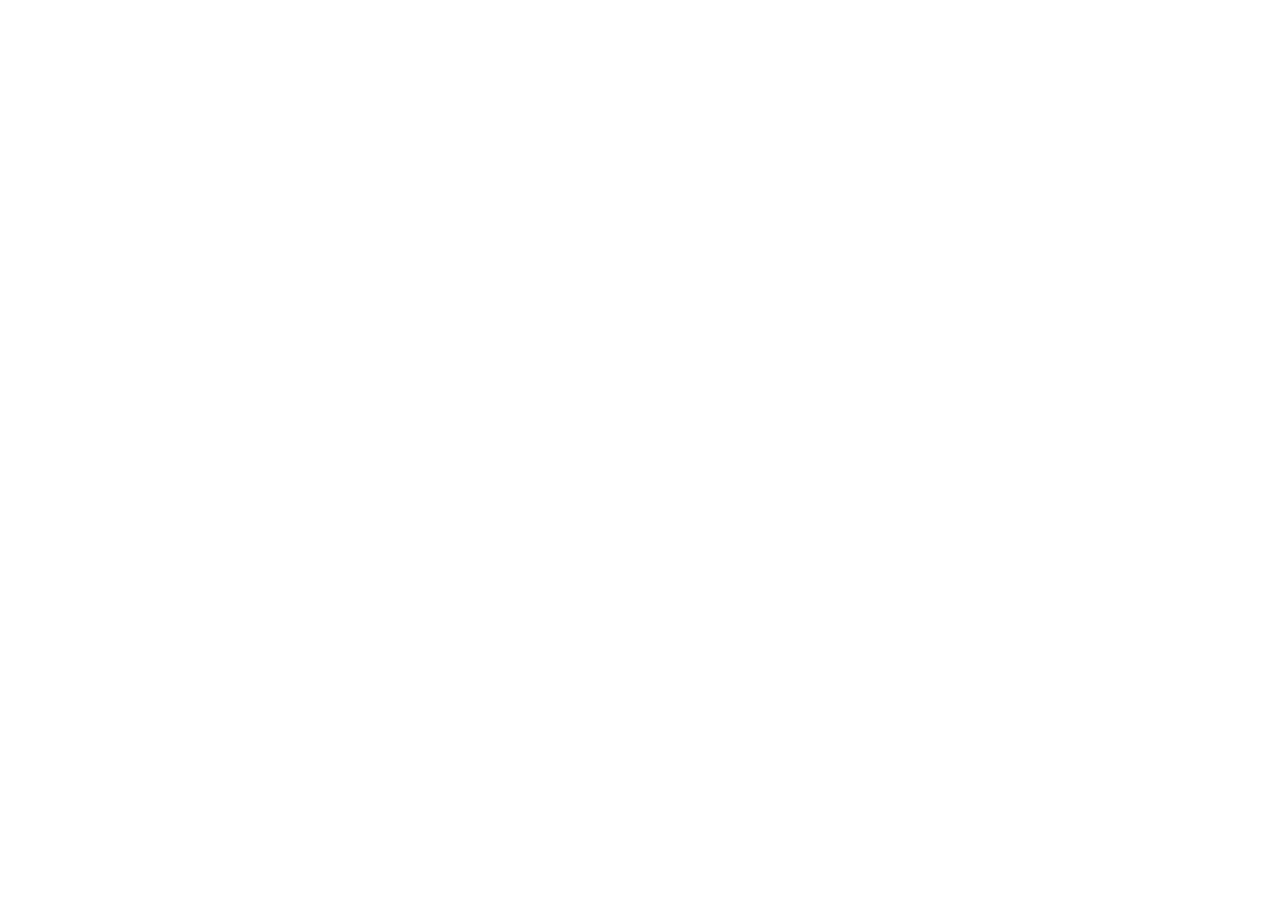
==== portfolio/index.html @ 1730b4cc "começo" ====
<!DOCTYPE html>
<html lang="pt-br">
<head>
    <meta charset="UTF-8">
    <meta name="viewport" content="width=device-width, initial-scale=1.0">
    <link rel="shortcut icon" href="" type="image/x-icon">
    <title>Portfolio</title>
</head>
<body>
    
</body>
</html>
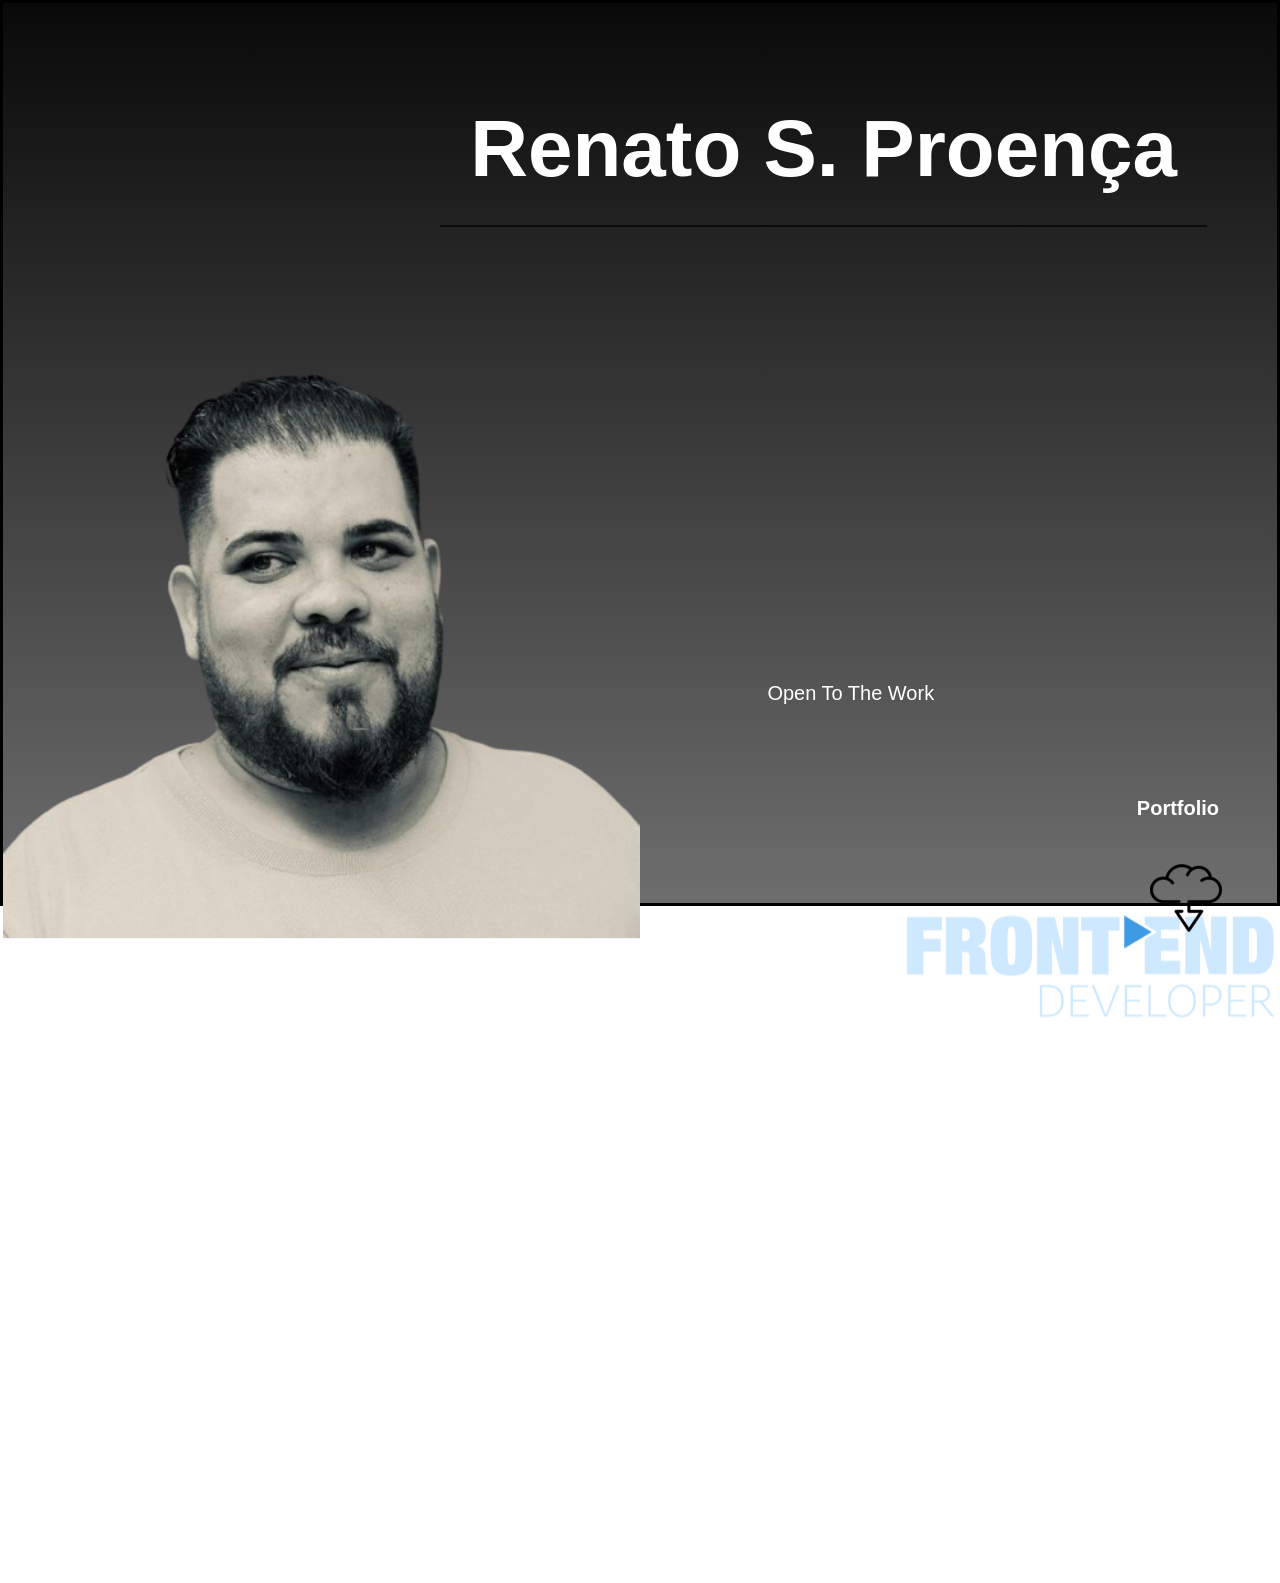
==== commit 0192291a: "começo" ====
--- a/portfolio/index.html
+++ b/portfolio/index.html
@@ -3,10 +3,22 @@
 <head>
     <meta charset="UTF-8">
     <meta name="viewport" content="width=device-width, initial-scale=1.0">
-    <link rel="shortcut icon" href="" type="image/x-icon">
+    <link rel="shortcut icon" href="fotos/favicon.ico" type="image/x-icon">
+    <link rel="stylesheet" href="style.css">
     <title>Portfolio</title>
 </head>
 <body>
-    
+    <div class="fundo">
+        <div class="box1">
+            <h1 class="nome">Renato S. Proença</h1>
+            <p class="frontend"><img src="fotos/foto-3.png" alt="frontend" ></p>
+            <p class="frase">Open To The Work</p>
+            <h3 class="port">Portfolio</h3>
+            <p class="seta"><img src="fotos/seta.png" alt="seta"></p>
+             <div>
+                <img src="fotos/foto-1.png" alt="fotodeperfil" class="img">
+            </div>
+        </div>
+    </div>
 </body>
 </html>
--- a/portfolio/style.css
+++ b/portfolio/style.css
@@ -0,0 +1,57 @@
+*{
+    font-family: Arial, Helvetica, sans-serif;
+    margin: 0;
+    padding: 0;
+    color: white;
+   
+}
+
+.fundo{
+    background-image: linear-gradient(#000000f6, #555555da);
+    border: solid black 3px;
+}
+.box1{
+height: 100vh;
+  
+  }
+.nome{
+    float:right;
+    font-size: 80px;
+    margin: 70px;
+    padding: 30px;
+    border-bottom: solid rgba(12, 11, 11, 0.904) 2px;
+}
+.frontend{
+  position: relative;
+    left: 70%;
+    transform: translatey(140%);
+}
+    .img{
+        width: 50%;
+        position: relative;
+        transform: translateY(-100%);
+    }
+    .seta{
+    position: relative;
+    left: 50%;
+        margin-top: 30%;
+       margin-left: 40%;
+        padding-right: 25%;
+       
+    }
+    .frase{
+        position: relative;
+    left: 60%;
+    transform: translatey(1080%);
+    font-size: 20px;
+
+    }
+.port{
+    position: relative;
+    left: 89%;
+    transform: translatey(340px);
+    font-size: 20px;
+}
+:hover .seta{
+    cursor: pointer;
+}
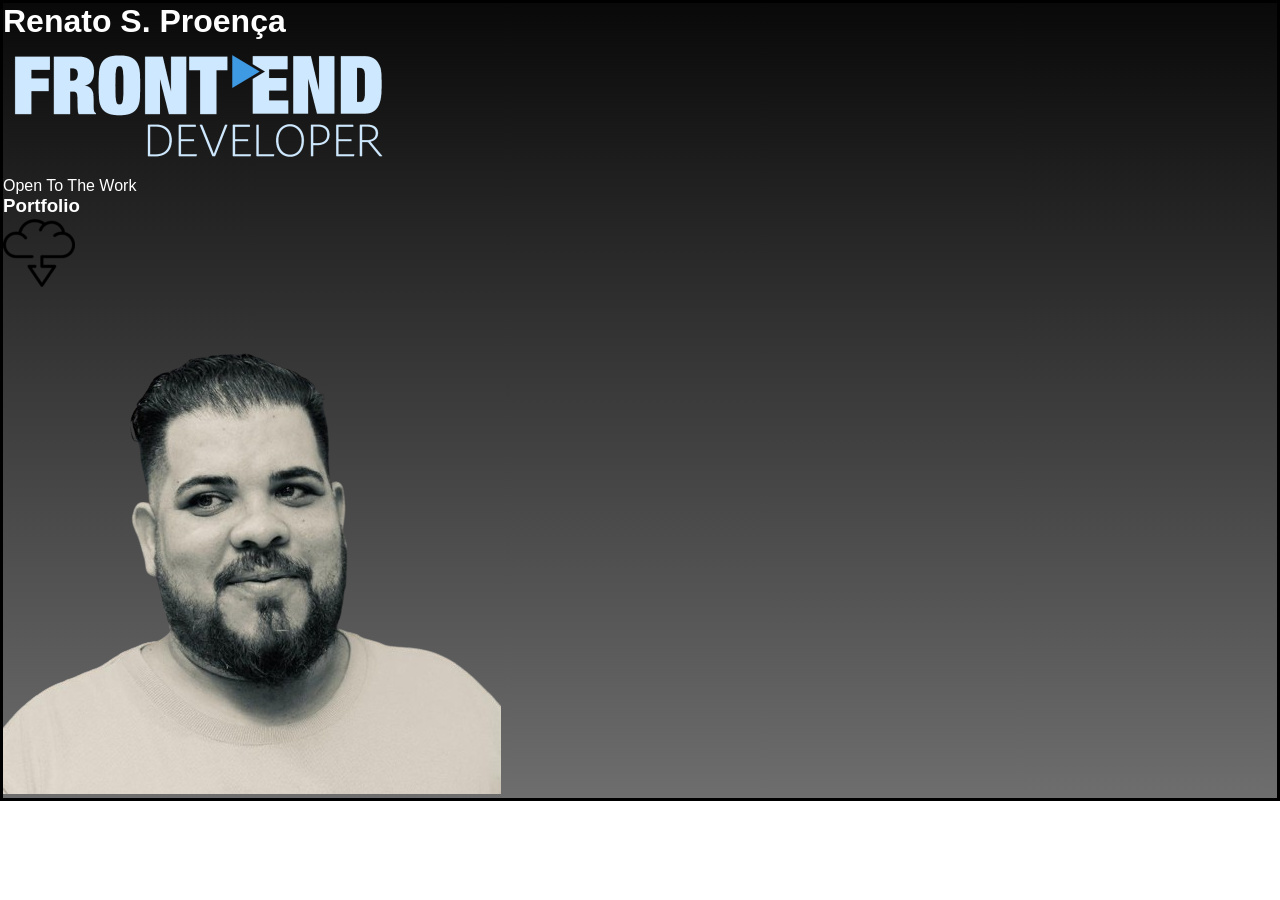
==== commit 73dfe366: "novo" ====
--- a/portfolio/index.html
+++ b/portfolio/index.html
@@ -13,8 +13,8 @@
             <h1 class="nome">Renato S. Proença</h1>
             <p class="frontend"><img src="fotos/foto-3.png" alt="frontend" ></p>
             <p class="frase">Open To The Work</p>
-            <h3 class="port">Portfolio</h3>
-            <p class="seta"><img src="fotos/seta.png" alt="seta"></p>
+            <h3 class="port" id="port">Portfolio</h3>
+            <p class="seta" id="seta2"><img src="fotos/seta.png" alt="seta"></p>
              <div>
                 <img src="fotos/foto-1.png" alt="fotodeperfil" class="img">
             </div>
--- a/portfolio/style.css
+++ b/portfolio/style.css
@@ -3,15 +3,20 @@
     margin: 0;
     padding: 0;
     color: white;
+    
    
 }
 
 .fundo{
+
     background-image: linear-gradient(#000000f6, #555555da);
     border: solid black 3px;
+
+
 }
+@media(max-width: 900px){
 .box1{
-height: 100vh;
+
   
   }
 .nome{
@@ -38,6 +43,7 @@
        margin-left: 40%;
         padding-right: 25%;
        
+       
     }
     .frase{
         position: relative;
@@ -54,4 +60,45 @@
 }
 :hover .seta{
     cursor: pointer;
+}
+}
+
+@media(max-width: 600px){
+    .nome{
+        font-size: 30px;
+        float:right;
+        padding: 30px;
+        margin:  20px;
+         border-bottom: solid rgba(233, 225, 225, 0.904) 2px;
+    }
+         .img{
+            margin-top: -50%;
+            
+             }
+             .frontend{
+              position: relative;
+                 left: 50%;
+                transform: translatex(-47%);
+               
+                
+              }
+              #seta2{
+             left:30%;
+             cursor: pointer;
+             
+            }
+
+            .port{
+                margin-bottom: 100%;
+                left: 70%;
+                font-size: 20px;
+               
+          }
+
+          .frase{
+           margin-top: -30%;
+        left: 50%;
+        font-size: 20px;
+    
+        }
 }
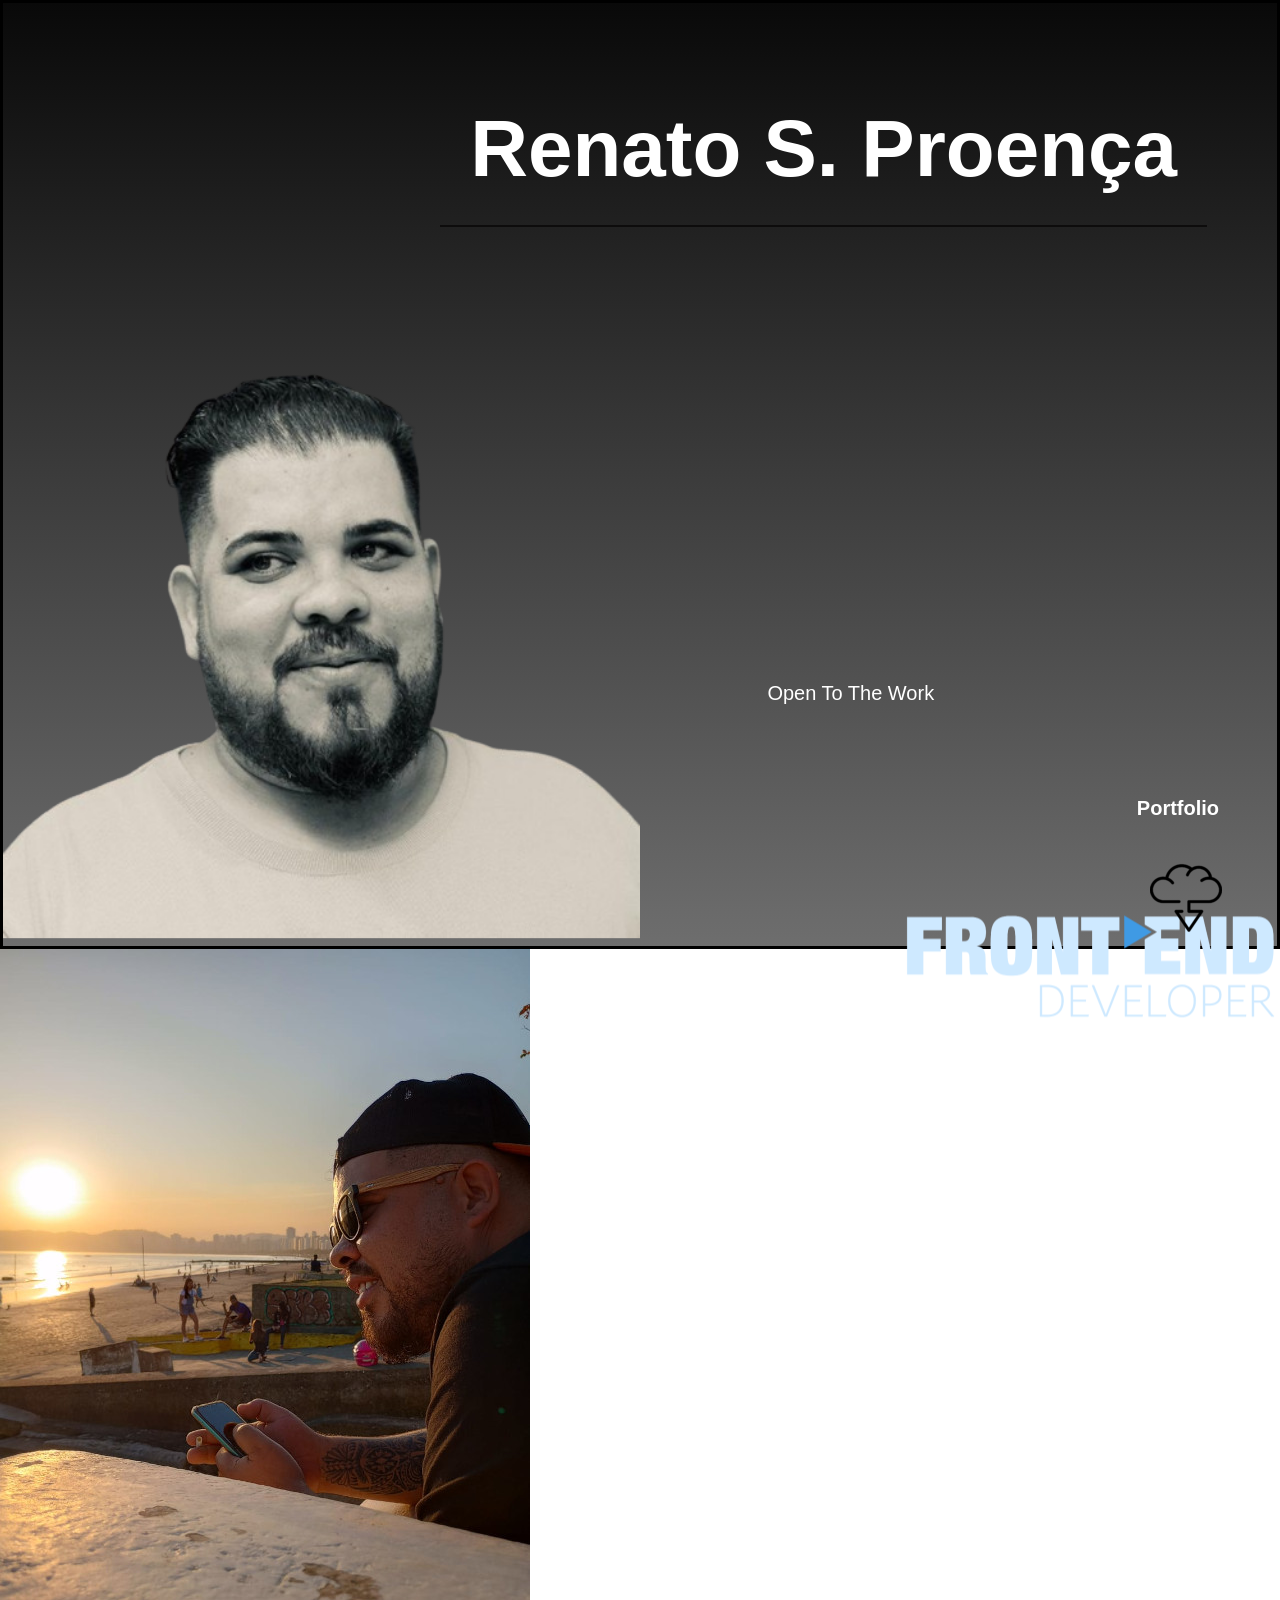
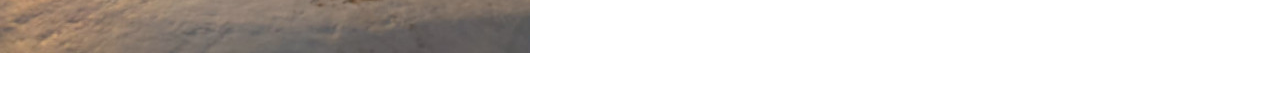
==== commit e0f9ff9d: "new" ====
--- a/portfolio/index.html
+++ b/portfolio/index.html
@@ -15,10 +15,20 @@
             <p class="frase">Open To The Work</p>
             <h3 class="port" id="port">Portfolio</h3>
             <p class="seta" id="seta2"><img src="fotos/seta.png" alt="seta"></p>
-             <div>
+            
+             <div class="img-bio">
                 <img src="fotos/foto-1.png" alt="fotodeperfil" class="img">
             </div>
         </div>
+        </div>
     </div>
+    <div>
+        <img src="fotos/foto4.1.jpg" alt="foto4">
+    </div>
+    <div>
+        <p class="bio">Bio</p>
+        <div>
+            <p class="text">Lorem ipsum dolor sit amet consectetur adipisicing elit. Est suscipit dolore molestias laudantium animi similique alias iure consequuntur, consectetur, optio ducimus, corporis quod facilis nisi sit sunt dolor doloribus. Delectus.</p>
+        </div>
 </body>
 </html>
--- a/portfolio/style.css
+++ b/portfolio/style.css
@@ -3,19 +3,20 @@
     margin: 0;
     padding: 0;
     color: white;
-    
+   
    
 }
 
 .fundo{
-
+    
     background-image: linear-gradient(#000000f6, #555555da);
     border: solid black 3px;
-
+    
 
 }
-@media(max-width: 900px){
+@media(max-width: 1600px){
 .box1{
+    margin-bottom: -50%;
 
   
   }
@@ -63,12 +64,14 @@
 }
 }
 
+
+
 @media(max-width: 600px){
     .nome{
-        font-size: 30px;
-        float:right;
-        padding: 30px;
-        margin:  20px;
+        font-size: 40px;
+        margin: 30px;
+        padding: 15px;
+        
          border-bottom: solid rgba(233, 225, 225, 0.904) 2px;
     }
          .img{
@@ -78,25 +81,26 @@
              .frontend{
               position: relative;
                  left: 50%;
-                transform: translatex(-47%);
+                transform: translatex(-51%);
                
                 
               }
               #seta2{
              left:30%;
              cursor: pointer;
+             margin-bottom: ;
              
             }
 
             .port{
-                margin-bottom: 100%;
+                margin-bottom: 150%;
                 left: 70%;
                 font-size: 20px;
                
           }
 
           .frase{
-           margin-top: -30%;
+           margin-bottom: 30%;
         left: 50%;
         font-size: 20px;
     
